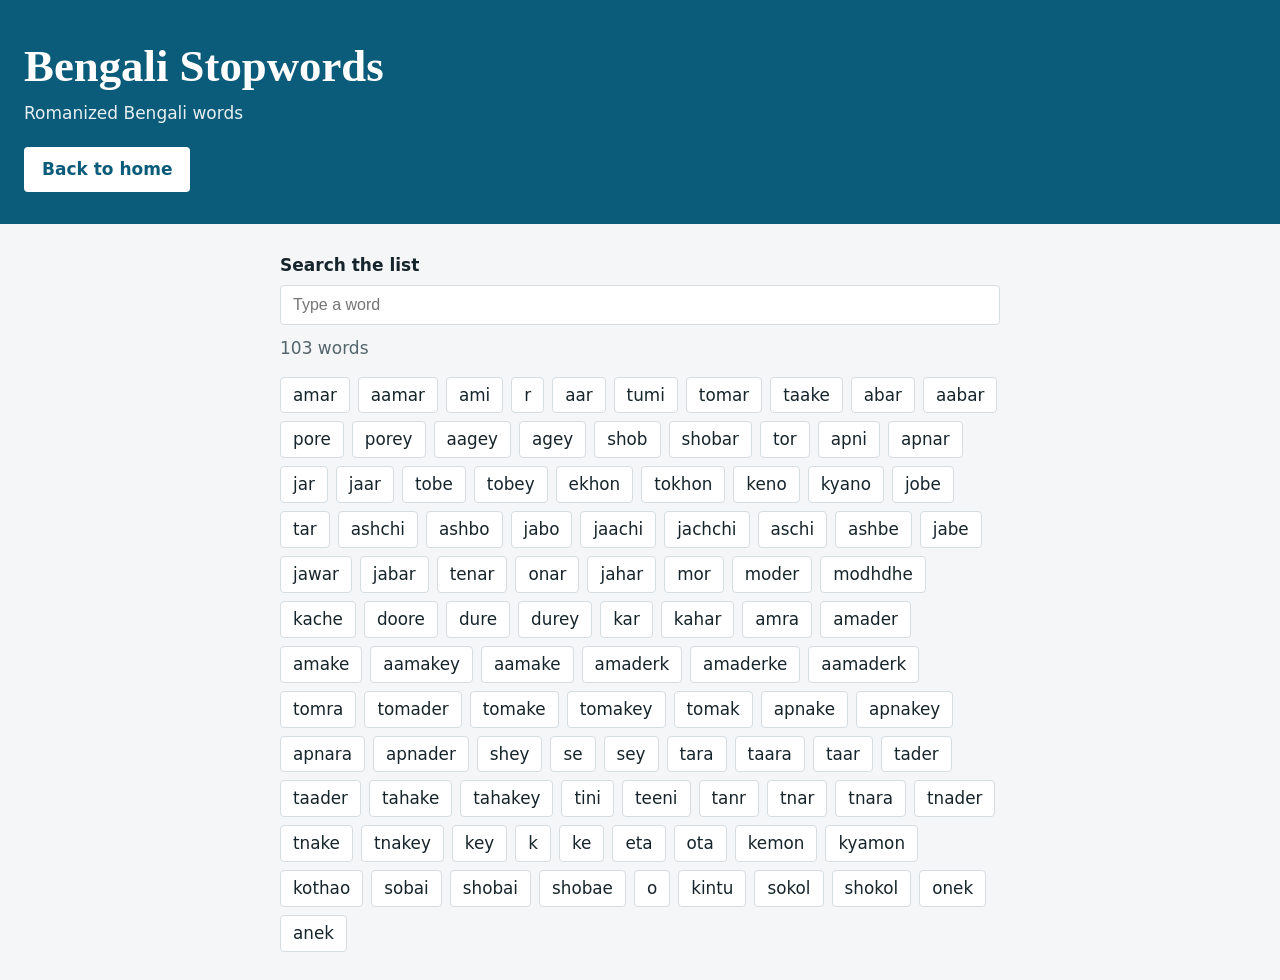
==== bengali.html @ 39dfd254 "Add files via upload" ====
<!DOCTYPE html>
<html lang="bn-Latn">
<head>
  <meta charset="UTF-8">
  <meta name="viewport" content="width=device-width, initial-scale=1">
  <title>Bengali Stopwords</title>
  <link rel="stylesheet" href="style.css">
</head>
<body data-file="data/bengali_stopwords.json">
  <header class="top">
    <h1>Bengali Stopwords</h1>
    <p class="sub">Romanized Bengali words</p>
    <a class="btn" href="index.html">Back to home</a>
  </header>
  <main>
    <label for="search">Search the list</label>
    <input id="search" type="search" placeholder="Type a word">
    <p id="count" aria-live="polite">Loading words…</p>
    <div id="words" class="word-grid"></div>
  </main>
  <script src="script.js"></script>
</body>
</html>
---- style.css ----
:root {
  --bg: #f4f6f7; --card: #ffffff; --ink: #16242b; --muted: #55656d;
  --accent: #0b5c7a; --line: #d5dde1;
}
* { box-sizing: border-box; }
body { margin: 0; background: var(--bg); color: var(--ink);
       font: 17px/1.6 system-ui, -apple-system, "Segoe UI", Roboto, sans-serif; }
h1, h2, h3 { font-family: Georgia, "Times New Roman", serif; line-height: 1.2; }
.top { background: var(--accent); color: #fff; padding: 40px 24px 32px; }
.top h1 { margin: 0 0 6px; font-size: clamp(1.8rem, 5vw, 2.8rem); }
.sub { margin: 0 0 20px; opacity: .9; }
.btn { display: inline-block; background: #fff; color: var(--accent); padding: 9px 18px;
       border-radius: 4px; text-decoration: none; font-weight: 600; }
.btn:hover { background: #e6f1f5; }
main { max-width: 760px; margin: 28px auto; padding: 0 20px; }
section { background: var(--card); border: 1px solid var(--line); border-radius: 4px;
          padding: 8px 24px 20px; margin-bottom: 24px; }
h2 { margin-top: 16px; } h3 { margin-bottom: 4px; }
a { color: var(--accent); }
a:focus-visible, input:focus-visible { outline: 3px solid #f2a900; outline-offset: 2px; }
label { font-weight: 600; }
#search { display: block; width: 100%; margin: 6px 0 10px; padding: 10px 12px;
          font-size: 1rem; border: 1px solid var(--line); border-radius: 4px; }
#count { color: var(--muted); margin: 0 0 14px; }
.word-grid { display: flex; flex-wrap: wrap; gap: 8px; }
.word { background: var(--card); border: 1px solid var(--line); border-radius: 4px;
        padding: 4px 12px; font-size: 1.05rem; }
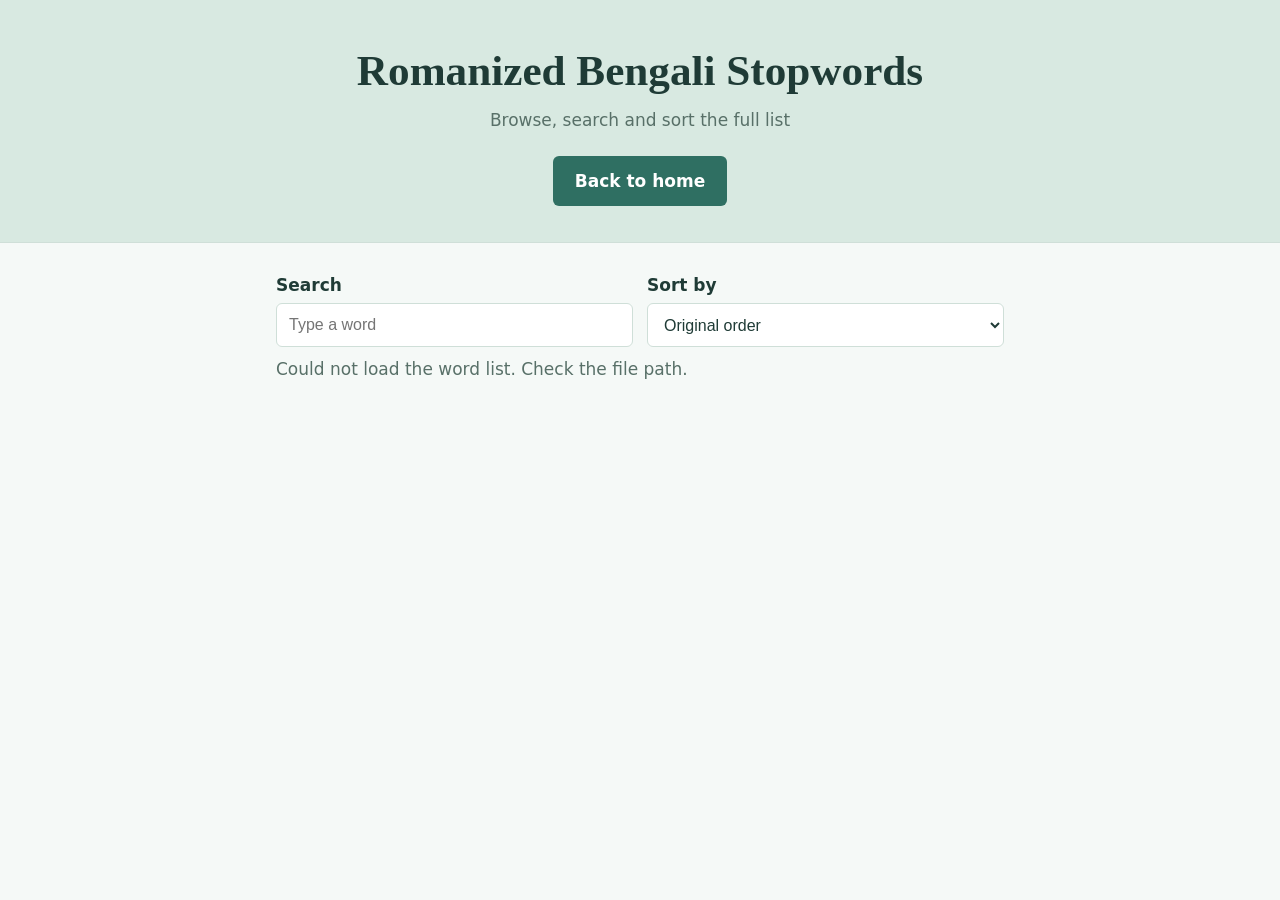
==== commit 5fc6058e: "Add files via upload" ====
--- a/bengali.html
+++ b/bengali.html
@@ -3,18 +3,32 @@
 <head>
   <meta charset="UTF-8">
   <meta name="viewport" content="width=device-width, initial-scale=1">
-  <title>Bengali Stopwords</title>
+  <title>Romanized Bengali Stopwords | Diptashree</title>
   <link rel="stylesheet" href="style.css">
 </head>
 <body data-file="data/bengali_stopwords.json">
   <header class="top">
-    <h1>Bengali Stopwords</h1>
-    <p class="sub">Romanized Bengali words</p>
+    <h1>Romanized Bengali Stopwords</h1>
+    <p class="sub">Browse, search and sort the full list</p>
     <a class="btn" href="index.html">Back to home</a>
   </header>
   <main>
-    <label for="search">Search the list</label>
-    <input id="search" type="search" placeholder="Type a word">
+    <div class="controls">
+      <div class="field">
+        <label for="search">Search</label>
+        <input id="search" type="search" placeholder="Type a word">
+      </div>
+      <div class="field">
+        <label for="sort">Sort by</label>
+        <select id="sort">
+          <option value="original">Original order</option>
+          <option value="az">A to Z</option>
+          <option value="za">Z to A</option>
+          <option value="short">Shortest first</option>
+          <option value="long">Longest first</option>
+        </select>
+      </div>
+    </div>
     <p id="count" aria-live="polite">Loading words…</p>
     <div id="words" class="word-grid"></div>
   </main>
--- a/style.css
+++ b/style.css
@@ -1,27 +1,52 @@
 :root {
-  --bg: #f4f6f7; --card: #ffffff; --ink: #16242b; --muted: #55656d;
-  --accent: #0b5c7a; --line: #d5dde1;
+  --page: #f5f9f7;      /* very light mint */
+  --header: #d8e9e1;    /* soft sage green */
+  --ink: #1f3b36;       /* deep green-grey text */
+  --muted: #587068;
+  --accent: #2f6f62;    /* calm teal */
+  --accent-dark: #245449;
+  --card: #ffffff;
+  --line: #cfdfd8;
 }
 * { box-sizing: border-box; }
-body { margin: 0; background: var(--bg); color: var(--ink);
-       font: 17px/1.6 system-ui, -apple-system, "Segoe UI", Roboto, sans-serif; }
-h1, h2, h3 { font-family: Georgia, "Times New Roman", serif; line-height: 1.2; }
-.top { background: var(--accent); color: #fff; padding: 40px 24px 32px; }
-.top h1 { margin: 0 0 6px; font-size: clamp(1.8rem, 5vw, 2.8rem); }
-.sub { margin: 0 0 20px; opacity: .9; }
-.btn { display: inline-block; background: #fff; color: var(--accent); padding: 9px 18px;
-       border-radius: 4px; text-decoration: none; font-weight: 600; }
-.btn:hover { background: #e6f1f5; }
-main { max-width: 760px; margin: 28px auto; padding: 0 20px; }
-section { background: var(--card); border: 1px solid var(--line); border-radius: 4px;
-          padding: 8px 24px 20px; margin-bottom: 24px; }
-h2 { margin-top: 16px; } h3 { margin-bottom: 4px; }
+html { -webkit-text-size-adjust: 100%; }
+body { margin: 0; background: var(--page); color: var(--ink);
+       font: 17px/1.65 system-ui, -apple-system, "Segoe UI", Roboto, sans-serif; }
+h1, h2, h3 { font-family: Georgia, "Times New Roman", serif; line-height: 1.25; }
+
+/* Header: sage background, everything centered */
+.top { background: var(--header); text-align: center;
+       padding: 44px 20px 36px; border-bottom: 1px solid var(--line); }
+.top h1 { margin: 0 auto 8px; max-width: 18em; font-size: clamp(1.7rem, 6vw, 2.7rem); }
+.sub { margin: 0 auto 22px; max-width: 32em; color: var(--muted); }
+.btn { display: inline-block; background: var(--accent); color: #fff;
+       padding: 11px 22px; min-height: 44px; border-radius: 6px;
+       text-decoration: none; font-weight: 600; }
+.btn:hover { background: var(--accent-dark); }
+
+main { max-width: 760px; margin: 28px auto; padding: 0 16px; }
+section { background: var(--card); border: 1px solid var(--line); border-radius: 8px;
+          padding: 8px 24px 22px; margin-bottom: 24px; }
+h2 { margin-top: 18px; }
+h3 { margin-bottom: 4px; }
 a { color: var(--accent); }
-a:focus-visible, input:focus-visible { outline: 3px solid #f2a900; outline-offset: 2px; }
-label { font-weight: 600; }
-#search { display: block; width: 100%; margin: 6px 0 10px; padding: 10px 12px;
-          font-size: 1rem; border: 1px solid var(--line); border-radius: 4px; }
-#count { color: var(--muted); margin: 0 0 14px; }
+a:focus-visible, input:focus-visible, select:focus-visible, .btn:focus-visible {
+  outline: 3px solid #e0a100; outline-offset: 2px; }
+
+/* Word pages: search and sort controls */
+.controls { display: flex; flex-wrap: wrap; gap: 14px; margin-bottom: 8px; }
+.field { flex: 1 1 220px; display: flex; flex-direction: column; }
+label { font-weight: 600; margin-bottom: 4px; }
+input, select { width: 100%; min-height: 44px; padding: 8px 12px; font-size: 1rem;
+                color: var(--ink); background: #fff; border: 1px solid var(--line);
+                border-radius: 6px; }
+#count { color: var(--muted); margin: 8px 0 14px; }
 .word-grid { display: flex; flex-wrap: wrap; gap: 8px; }
-.word { background: var(--card); border: 1px solid var(--line); border-radius: 4px;
+.word { background: var(--card); border: 1px solid var(--line); border-radius: 6px;
         padding: 4px 12px; font-size: 1.05rem; }
+
+@media (max-width: 480px) {
+  body { font-size: 16px; }
+  .top { padding: 32px 16px 28px; }
+  section { padding: 4px 16px 18px; }
+}
